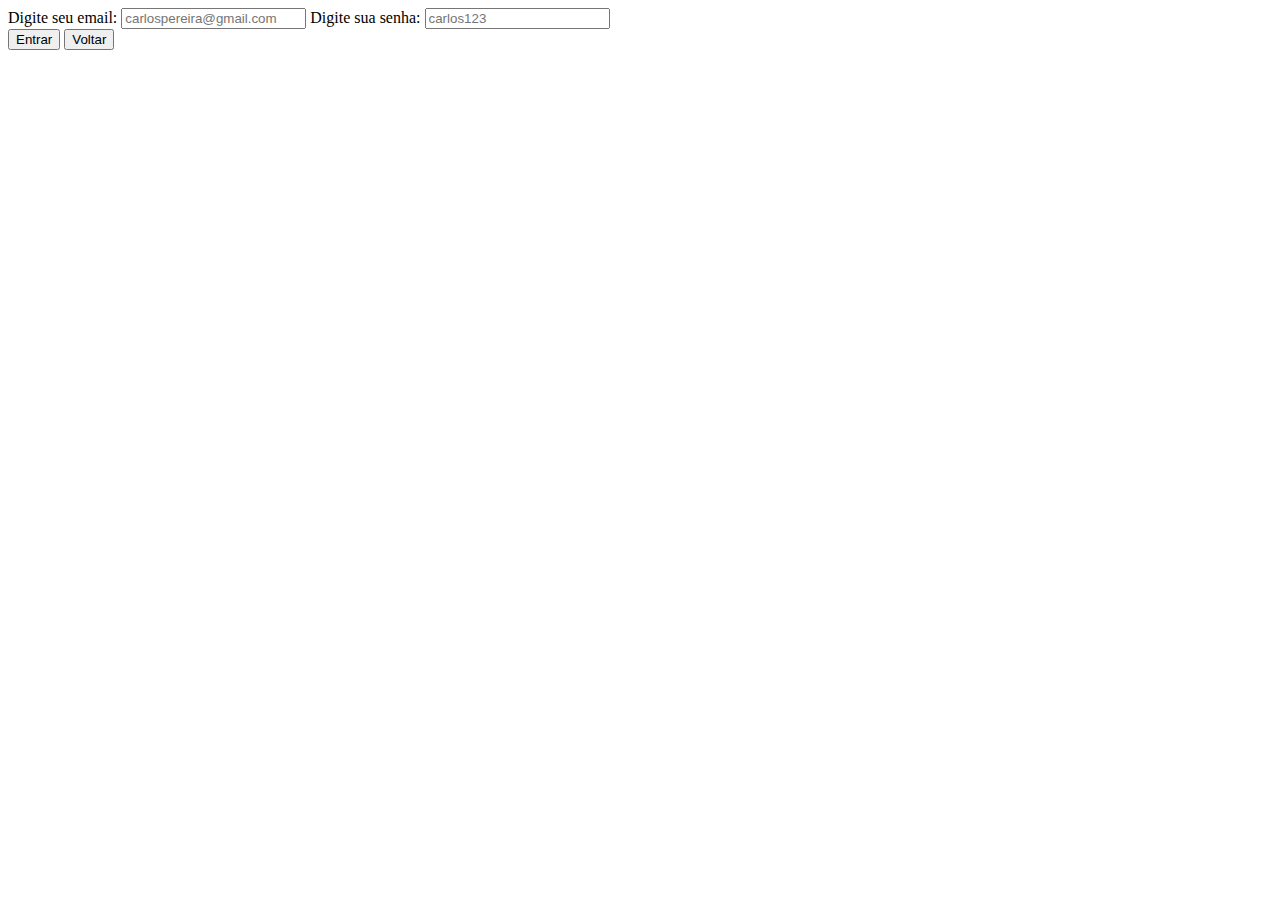
==== frontend/entrar.html @ 403d5364 "frontend e backend desenvolvidos" ====
<!DOCTYPE html>
<html lang="pt-BR">
<head>
    <meta charset="UTF-8">
    <meta http-equiv="X-UA-Compatible" content="IE=edge">
    <meta name="viewport" content="width=device-width, initial-scale=1.0">
    <link rel="shortcut icon" href="https://cdn4.iconfinder.com/data/icons/essential-app-2/16/user-avatar-human-admin-login-512.png" type="image/x-icon">
    <link rel="stylesheet" href="css/entrar.css">
    <title>Login</title>
</head>
<body>
    <label for="email">Digite seu email:</label>
    <input type="text" id="email" placeholder="carlospereira@gmail.com">
    <label for="senha">Digite sua senha:</label>
    <input type="password" id="senha" placeholder="carlos123">
    <div id="respostaLogin"></div>
    <button id="logar">Entrar</button>
    <button onclick="location.href='index.html'">Voltar</button>

    <script src="js/entrar.js"></script>
</body>
</html>
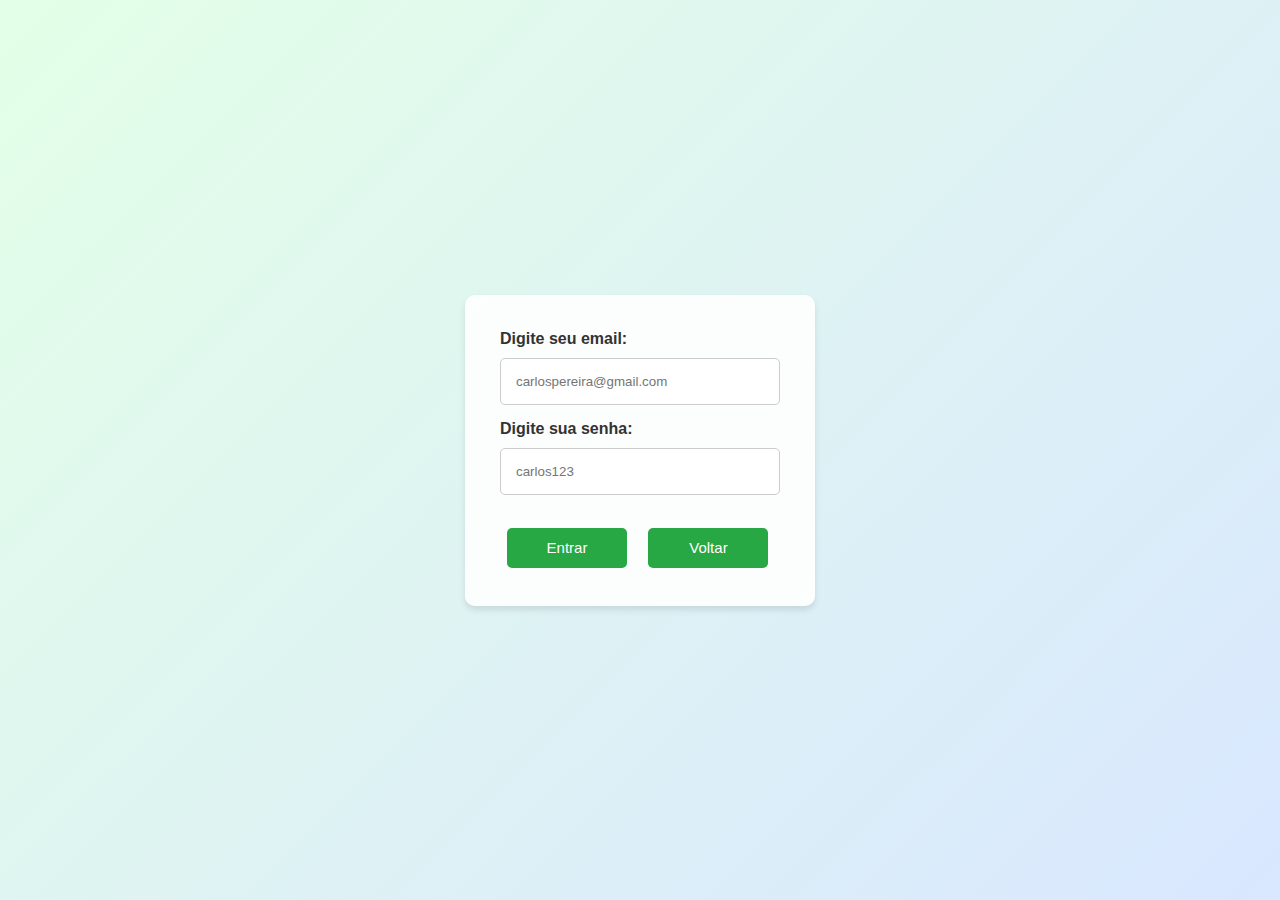
==== commit 0a7a9c14: "frontend estilizado e bugs arrumados" ====
--- a/frontend/entrar.html
+++ b/frontend/entrar.html
@@ -5,18 +5,19 @@
     <meta http-equiv="X-UA-Compatible" content="IE=edge">
     <meta name="viewport" content="width=device-width, initial-scale=1.0">
     <link rel="shortcut icon" href="https://cdn4.iconfinder.com/data/icons/essential-app-2/16/user-avatar-human-admin-login-512.png" type="image/x-icon">
-    <link rel="stylesheet" href="css/entrar.css">
+    <link rel="stylesheet" href="css/pages.css">
     <title>Login</title>
 </head>
 <body>
-    <label for="email">Digite seu email:</label>
-    <input type="text" id="email" placeholder="carlospereira@gmail.com">
-    <label for="senha">Digite sua senha:</label>
-    <input type="password" id="senha" placeholder="carlos123">
-    <div id="respostaLogin"></div>
-    <button id="logar">Entrar</button>
-    <button onclick="location.href='index.html'">Voltar</button>
-
+    <form>
+        <label for="email">Digite seu email:</label>
+        <input type="text" id="email" placeholder="carlospereira@gmail.com">
+        <label for="senha">Digite sua senha:</label>
+        <input type="password" id="senha" placeholder="carlos123">
+        <div id="respostaLogin"></div>
+        <button type="button" id="logar">Entrar</button>
+        <button type="button" onclick="location.href='index.html'">Voltar</button>
+    </form>
     <script src="js/entrar.js"></script>
 </body>
-</html>+</html>
--- a/frontend/css/pages.css
+++ b/frontend/css/pages.css
@@ -0,0 +1,75 @@
+* {
+    margin: 0;
+    padding: 0;
+    box-sizing: border-box;
+}
+
+body {
+    font-family: 'Arial', sans-serif;
+    background: linear-gradient(135deg, #e3ffe7, #d9e7ff);
+    display: flex;
+    justify-content: center;
+    align-items: center;
+    height: 100vh;
+    overflow: hidden;
+}
+
+form {
+    background: rgba(255, 255, 255, 0.9);
+    padding: 35px;
+    border-radius: 10px;
+    box-shadow: 0 4px 6px rgba(0, 0, 0, 0.1);
+    text-align: left;
+    width: 350px;
+}
+
+form:hover {
+    box-shadow: 0 8px 12px rgba(0, 0, 0, 0.2);
+}
+
+label {
+    display: block;
+    margin-bottom: 10px;
+    color: #333;
+    font-weight: bold;
+}
+
+input {
+    width: 100%;
+    padding: 15px;
+    margin-bottom: 15px;
+    border: 1px solid #ccc;
+    border-radius: 5px;
+    transition: border-color 0.3s ease, box-shadow 0.3s ease;
+}
+
+input:focus {
+    border-color: #007bff;
+    box-shadow: 0 0 5px rgba(0, 123, 255, 0.5);
+    outline: none;
+}
+
+#respostaCadastro,
+#respostaLogin {
+    margin-bottom: 15px;
+    text-align: center;
+}
+
+button {
+    width: 120px;
+    height: 40px;
+    margin: 3px 7px;
+    font-size: 15px;
+    color: #fff;
+    background: #28a745;
+    border: none;
+    border-radius: 5px;
+    cursor: pointer;
+    margin-right: 10px;
+    transition: 0.3s ease, transform 0.3s ease;
+}
+
+button:hover {
+    background: #218838;
+    transform: translateY(-2px);
+}